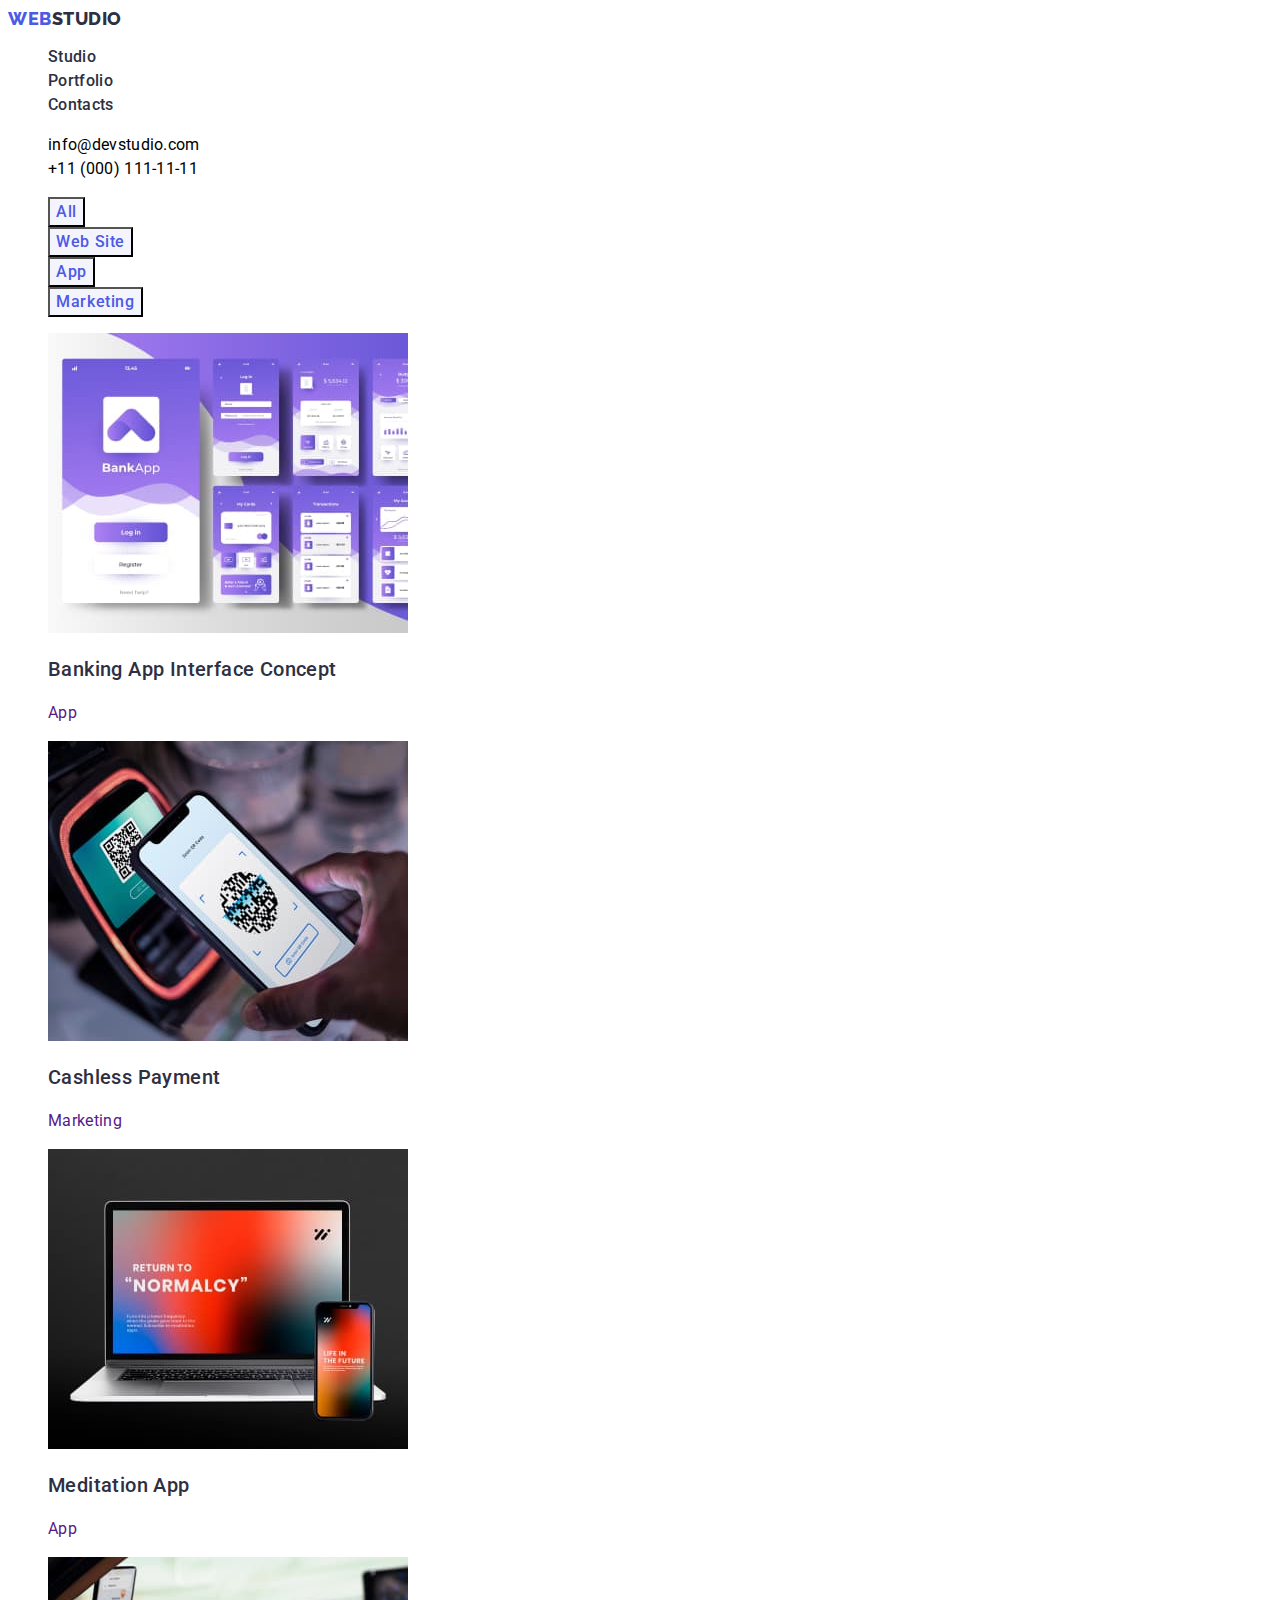
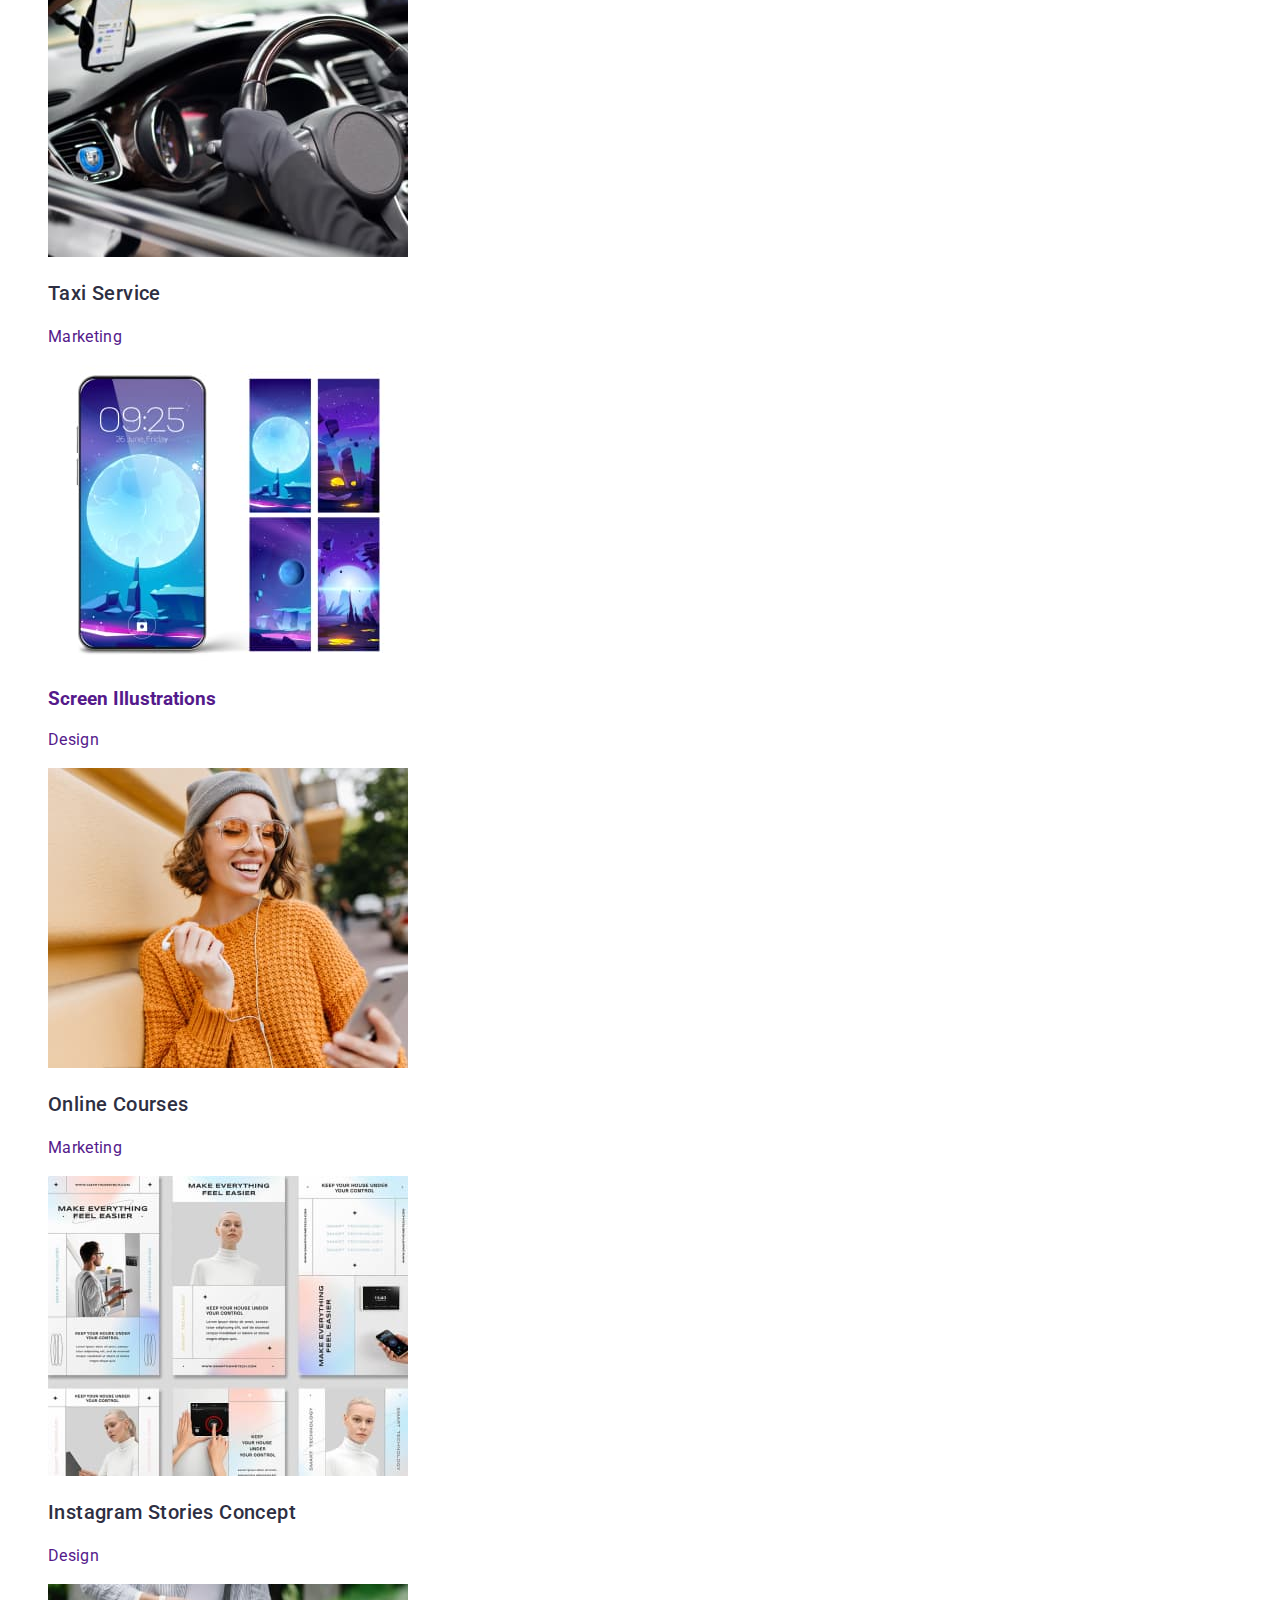
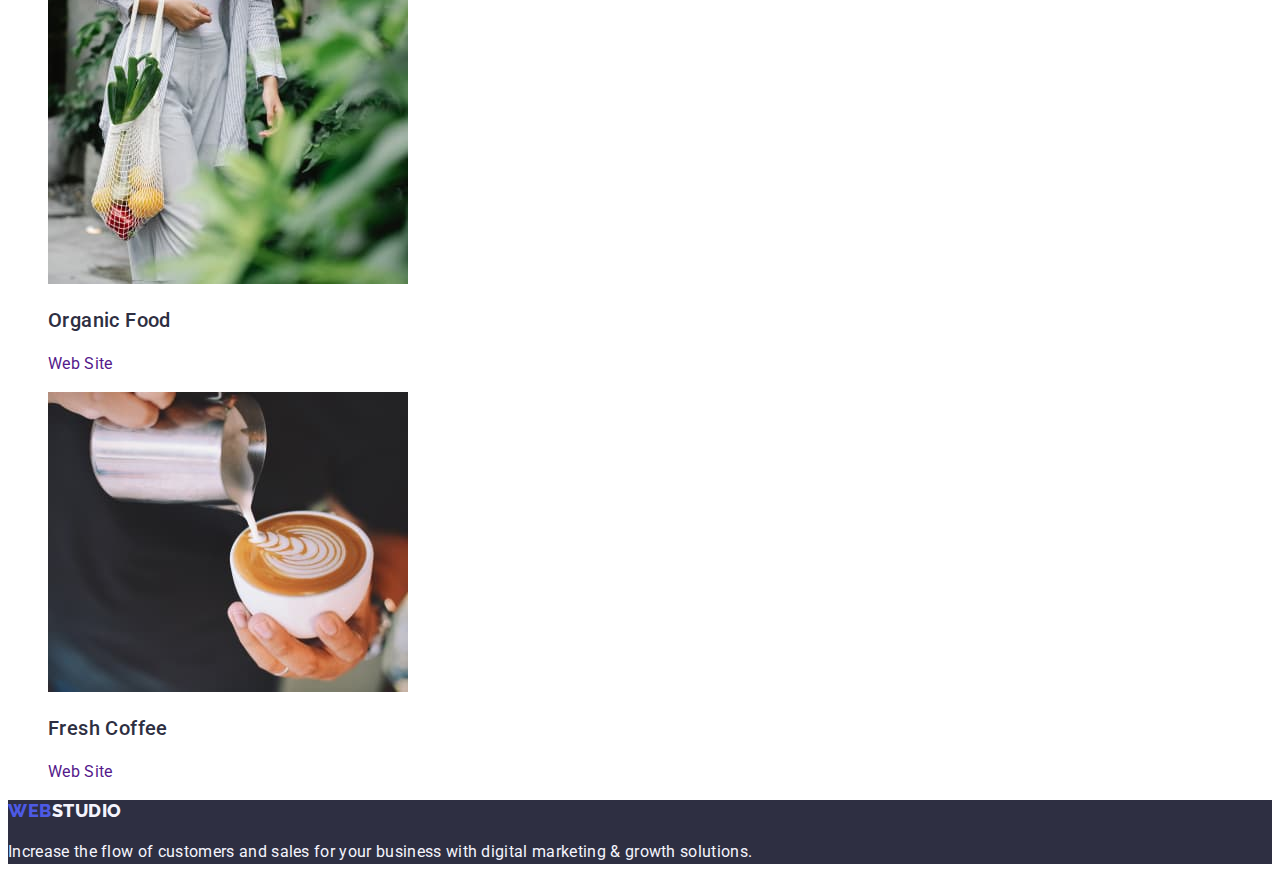
==== portfolio.html @ f55e908b "1" ====
<!DOCTYPE html>
<html lang="en">
  <head>
    <meta charset="UTF-8" />
    <meta http-equiv="X-UA-Compatible" content="IE=edge" />
    <meta name="viewport" content="width=device-width, initial-scale=1.0" />
    <title>Portfolio</title>
    <link rel="preconnect" href="https://fonts.googleapis.com" />
    <link rel="preconnect" href="https://fonts.gstatic.com" crossorigin />
    <link
      href="https://fonts.googleapis.com/css2?family=Raleway:wght@800&family=Roboto:wght@400;500;700&display=swap"
      rel="stylesheet"
    />
    <link rel="stylesheet" href="./css/styles.css" />
  </head>
  <body>
    <!-- HEADER -->
    <header class="page-header">
      <nav class="page-nav">
        <a class="logotype link" href="./index.html"
          >Web<span class="logotype-black">Studio</span></a
        >
        <ul class="list">
          <li class="menu-item">
            <a class="menu-item link" href="/index.html">Studio</a>
          </li>
          <li class="menu-item">
            <a class="menu-item link" href="#portfolio">Portfolio</a>
          </li>
          <li class="menu-item">
            <a class="menu-item link" href="#contacts">Contacts</a>
          </li>
        </ul>
      </nav>
      <address class="header-contacts">
        <ul class="list">
          <li class="contacts-list-item">
            <a class="contacts-list-item link" href="mailto:info@devstudio.com"
              >info@devstudio.com</a
            >
          </li>
          <li class="contacts-list-item">
            <a class="contacts-list-item link" href="tel:+110001111111"
              >+11 (000) 111-11-11</a
            >
          </li>
        </ul>
      </address>
    </header>
    <main>
      <h1 hidden>web studio project cards</h1>
      <!-- Button menu -->
      <section>
        <ul class="list">
          <li><button class="portfolio-btn" type="button">All</button></li>
          <li><button class="portfolio-btn" type="button">Web Site</button></li>
          <li><button class="portfolio-btn" type="button">App</button></li>
          <li>
            <button class="portfolio-btn" type="button">Marketing</button>
          </li>
        </ul>
      </section>
      <!-- Portfolio -->
      <section>
        <ul class="list">
          <li>
            <a class="project-cards-list link" href="">
              <img
                src="./images/portfolio_img/banking-app-interface.jpg"
                alt="banking-app"
              />
              <h3 class="h-three-headers">Banking App Interface Concept</h3>
              <p class="p-of-second-section">App</p>
            </a>
          </li>
          <li>
            <a class="project-cards-list link" href="">
              <img
                src="./images/portfolio_img/cashless-payment.jpg"
                alt="cashless-payment"
              />
              <h3 class="h-three-headers">Cashless Payment</h3>
              <p class="p-of-second-section">Marketing</p>
            </a>
          </li>
          <li>
            <a class="project-cards-list link" href="">
              <img
                src="./images/portfolio_img/meditation-app.jpg"
                alt="meditation-app"
              />
              <h3 class="h-three-headers">Meditation App</h3>
              <p class="p-of-second-section">App</p>
            </a>
          </li>
          <li>
            <a class="project-cards-list link" href="">
              <img
                src="./images/portfolio_img/taxi-service.jpg"
                alt="taxi-service"
              />
              <h3 class="h-three-headers">Taxi Service</h3>
              <p class="p-of-second-section">Marketing</p>
            </a>
          </li>

          <li>
            <a class="project-cards-list link" href="">
              <img
                src="./images/portfolio_img/screen-illustration.jpg"
                alt="screen-illustration"
              />
              <h3>Screen Illustrations</h3>
              <p class="p-of-second-section">Design</p>
            </a>
          </li>
          <li>
            <a class="project-cards-list link" href="">
              <img
                src="./images/portfolio_img/online-courses.jpg"
                alt="online-courses"
              />
              <h3 class="h-three-headers">Online Courses</h3>
              <p class="p-of-second-section">Marketing</p>
            </a>
          </li>
          <li>
            <a class="project-cards-list link" href="">
              <img
                src="./images/portfolio_img/instagram-stories-concept.jpg"
                alt="instagram-stories"
              />
              <h3 class="h-three-headers">Instagram Stories Concept</h3>
              <p class="p-of-second-section">Design</p>
            </a>
          </li>
          <li>
            <a class="project-cards-list link" href="">
              <img
                src="./images/portfolio_img/organic-food.jpg"
                alt="organic-food"
              />
              <h3 class="h-three-headers">Organic Food</h3>
              <p class="p-of-second-section">Web Site</p>
            </a>
          </li>
          <li>
            <a class="project-cards-list link" href="">
              <img
                src="./images/portfolio_img/fresh-coffe.jpg"
                alt="fresh-coffe"
              />
              <h3 class="h-three-headers">Fresh Coffee</h3>
              <p class="p-of-second-section">Web Site</p>
            </a>
          </li>
        </ul>
      </section>
    </main>
    <footer class="footer-text" id="contacts">
      <a class="logotype link" href="./index.html"
        >Web<span class="logotype-white">Studio</span></a
      >
      <p class="footer-text">
        Increase the flow of customers and sales for your business with digital
        marketing & growth solutions.
      </p>
    </footer>
  </body>
</html>
---- css/styles.css ----
:root {
    --bodycolor: #434445;
    --logo-blue: #4D5AE5;
    --background-color: #FFFFFF;
    --text-color: #2E2F42;
    --hover-color: #404BBF;
    --button-background: #F4F4FD;
}
body {
    font-family: "Roboto", sans-serif;
    color: var(--body-color);
    background-color: var(--background-color);
}

.list {
    list-style-type: none;
}

.link  {
    text-decoration: none;
}

button {
    cursor: pointer;
}



/*========= HEADER ===========*/


.logotype {
    color: var(--logo-blue);
    font-family: 'Raleway', sans-serif;
    font-size: 18px;
    font-style: normal;
    font-weight: 800;
    line-height: 1.17;
    letter-spacing: 0.03em;
    text-transform: uppercase;
}


.logotype-black {
    color: var(--text-color);
}

.logotype-white {
    color: var(--button-background);
}


.menu-item {
    color: var(--text-color);
    font-weight: 500;
    line-height: 1.5;
    letter-spacing: 0.02em;


}

.menu-item :hover,
.menu-item :focus {
    color: var(--hover-color);
    text-decoration: underline;
}

.contacts-list-item  {
    font-style: normal;
    line-height: 1.5;
    letter-spacing: 0.02em;
    color: var(--body-color);
    text-decoration: none;
}

.contacts-list-item:hover,
.contacts-list-item:focus {
    color: var(--hover-color);
}



.contacts-list-item {
    color: var(--body-color);
    font-style: normal;
}



/*========= /HEADER ===========*/



/*===index====*/
.hero {
    background-color: var(--text-color);
}

.h-three-headers {
    color: var(--text-color);
    font-family: 'Roboto',
        sans-serif;
    font-size: 20px;
    font-style: normal;
    font-weight: 500;
    line-height: 1.2;
    letter-spacing: 0.4px;
}

.hero-heading {
    color: var(--background-color);
    text-align: center;
    font-family: 'Roboto', sans-serif;
    font-size: 56px;
    font-style: normal;
    font-weight: 700;
    line-height: 1.07;
    letter-spacing: 1.12px;
}


.cta-btn {
    color: var(--background-color);
    background: var(--logo-blue);
    text-align: center;
    font-family: "Roboto", sans-serif;
    font-size: 16px;
    font-style: normal;
    font-weight: 500;
    line-height: 1.5;
    letter-spacing: 0.04em;
}



.cta-btn:hover,
.cta-btn:focus {
    color: var(--background-color);
    background-color: var(--hover-color);

}


.p-of-second-section {
    line-height: 1.5;
    letter-spacing: 0.02em;

}

.second-heading {
    font-size: 36px;
    line-height: 1.11;
    text-align: center;
    letter-spacing: 0.02em;
    text-transform: capitalize;
    color: var(--text-color);

}

.section-team {
    background-color: var(--button-background);
}

.team-list-item {
    background-color: var(--background-color);
}




.footer-text {
    line-height: 1.5;
    color: var(--button-background);
    letter-spacing: 0.02em;
    background-color: var(--text-color);
}

.h-two-headers {
    font-weight: 500;
    font-size: 20px;
    line-height: 1.2;
    letter-spacing: 0.02em;
    color: var(--text-color);

}

.p-of-fourth-section {
    line-height: 1.5;
    letter-spacing: 0.02em;
    color: var(--body-color);

}



.portfolio-btn {
    color: var(--logo-blue);
    background-color: var(--button-background);
    text-align: center;
    font-family: "Roboto", sans-serif;
    font-size: 16px;
    font-style: normal;
    font-weight: 500;
    line-height: 1.5;
    letter-spacing: 0.04em;
}



.portfolio-btn:hover,
.portfolio-btn:focus {
    color: var(--background-color);
    background-color: var(--hover-color);
}
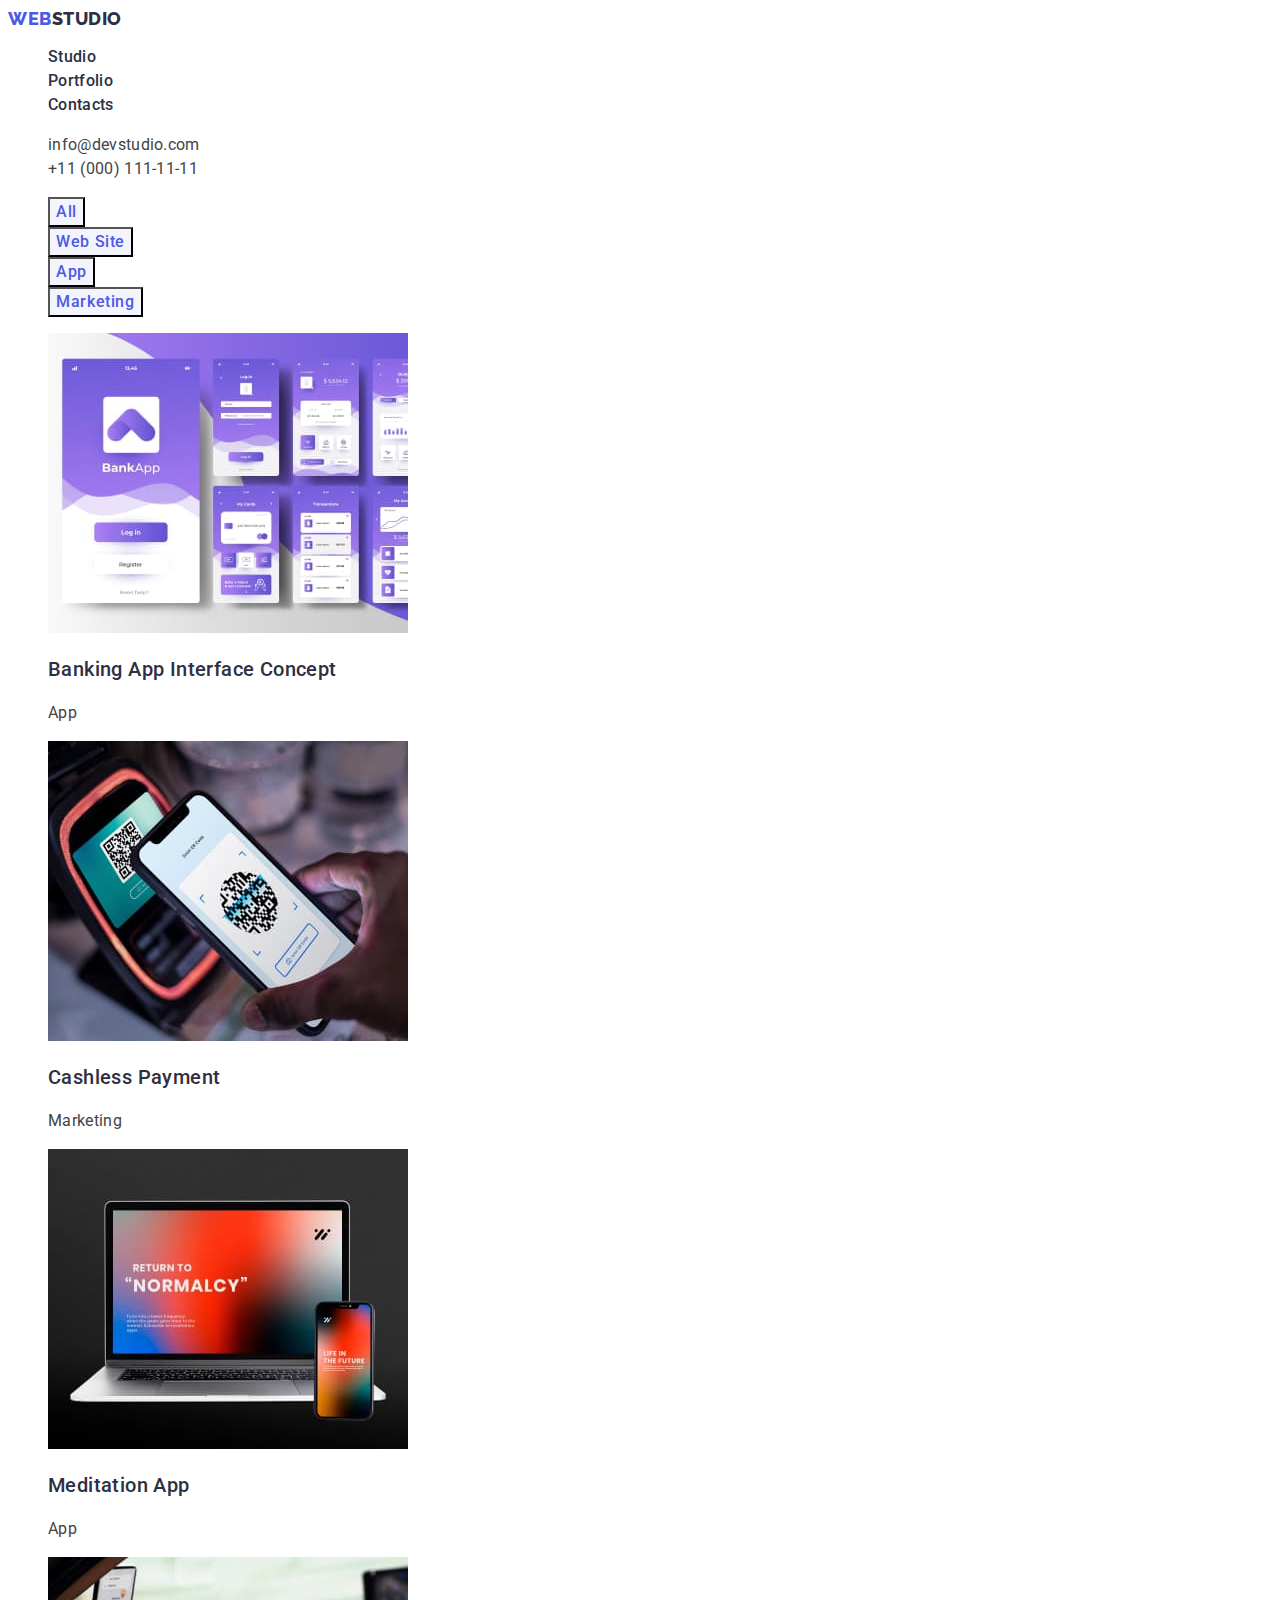
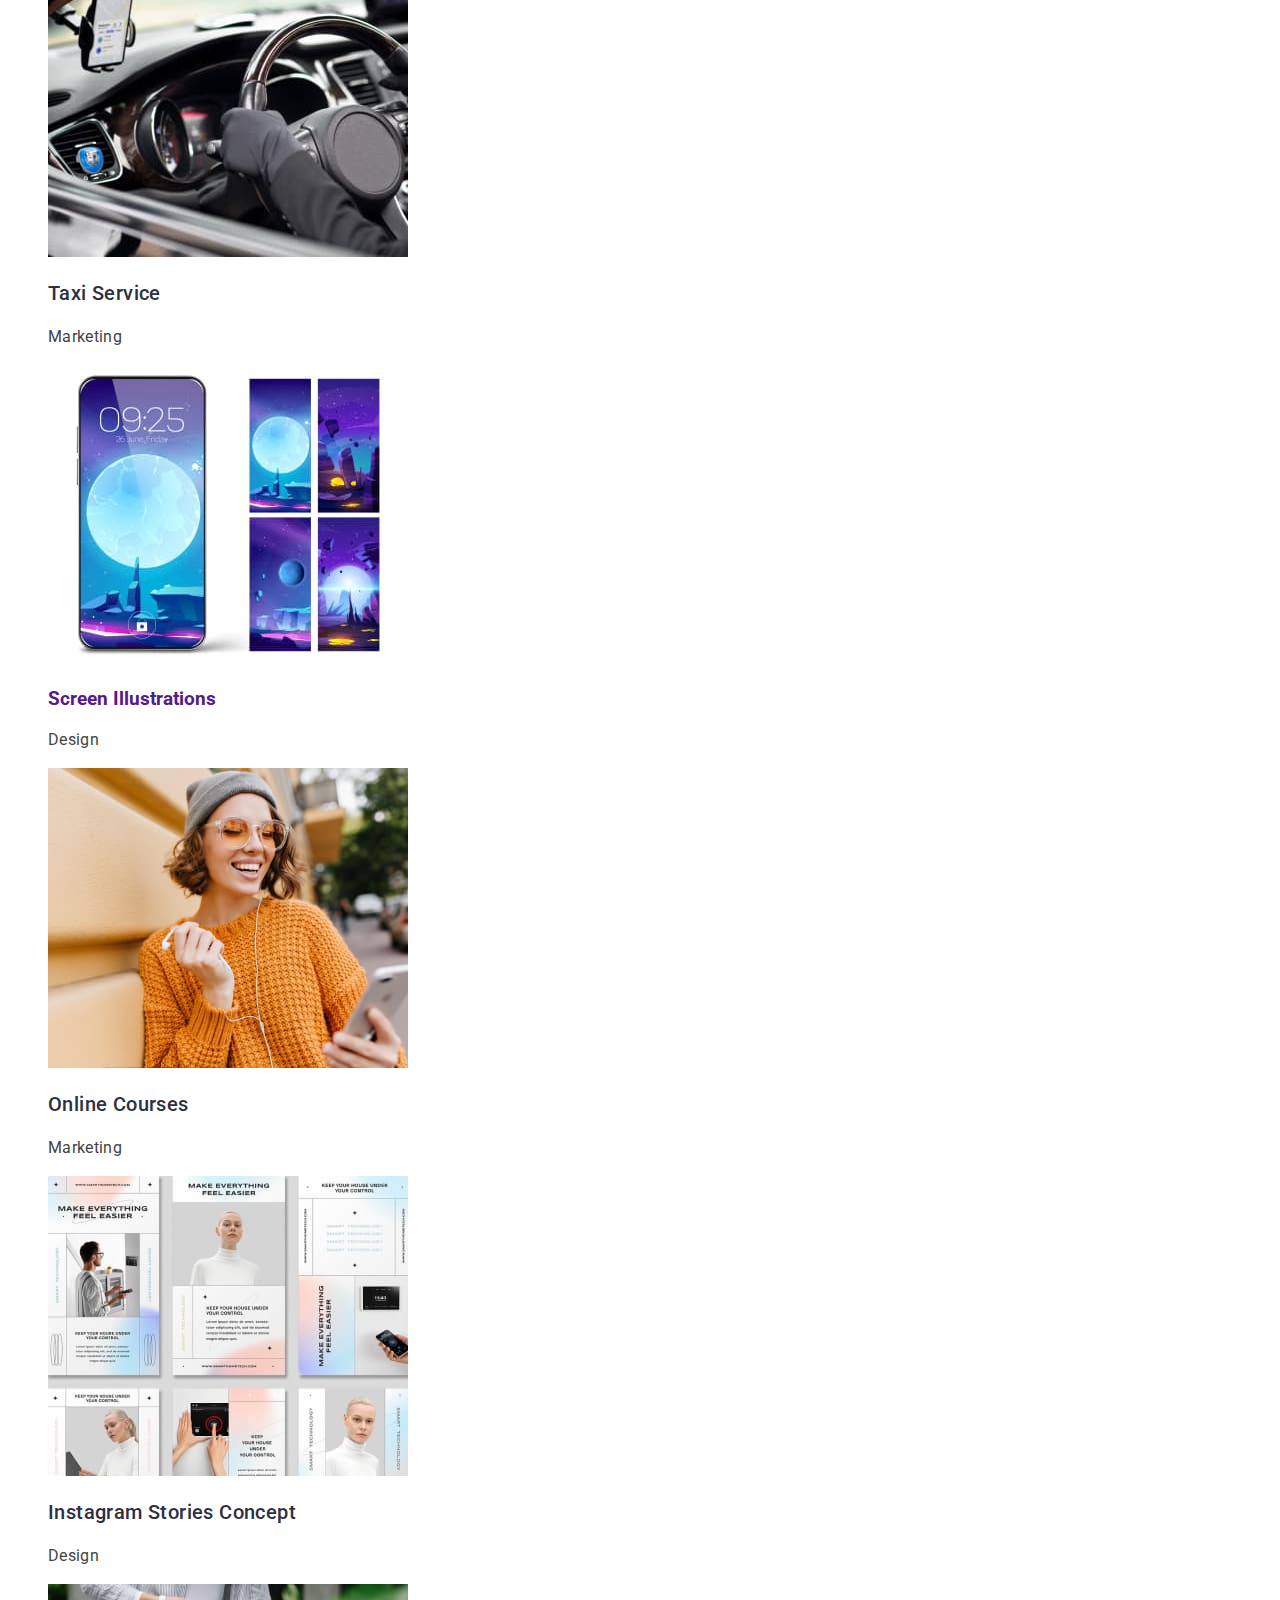
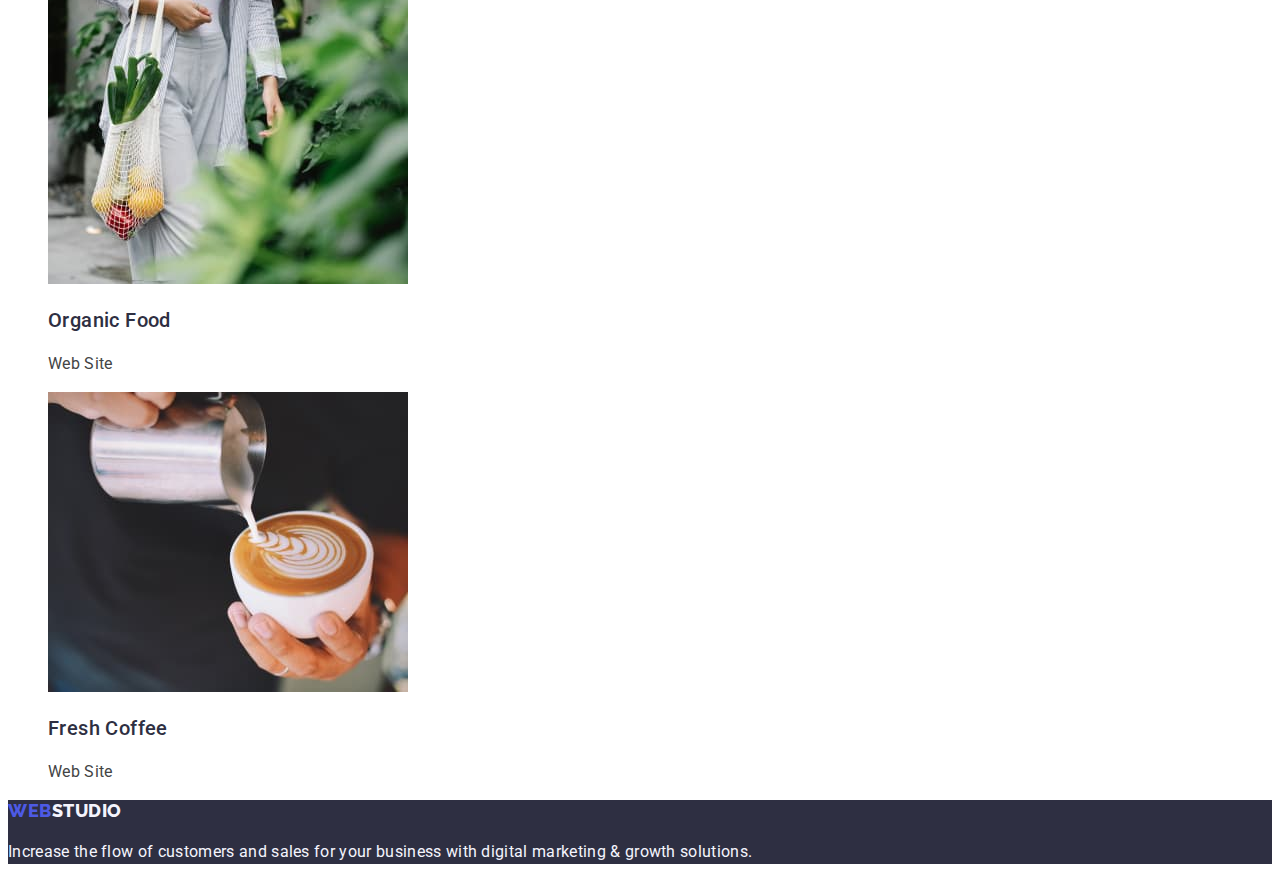
==== commit 4b3ec3f7: "3" ====
--- a/portfolio.html
+++ b/portfolio.html
@@ -22,13 +22,13 @@
         >
         <ul class="list">
           <li class="menu-item">
-            <a class="menu-item link" href="/index.html">Studio</a>
+            <a class="menu-item link" href="./index.html">Studio</a>
           </li>
           <li class="menu-item">
-            <a class="menu-item link" href="#portfolio">Portfolio</a>
+            <a class="menu-item link" href="./portfolio.html">Portfolio</a>
           </li>
           <li class="menu-item">
-            <a class="menu-item link" href="#contacts">Contacts</a>
+            <a class="menu-item link" href="">Contacts</a>
           </li>
         </ul>
       </nav>
@@ -59,9 +59,9 @@
             <button class="portfolio-btn" type="button">Marketing</button>
           </li>
         </ul>
-      </section>
-      <!-- Portfolio -->
-      <section>
+
+        <!-- Portfolio -->
+
         <ul class="list">
           <li>
             <a class="project-cards-list link" href="">
--- a/css/styles.css
+++ b/css/styles.css
@@ -8,7 +8,7 @@
 }
 body {
     font-family: "Roboto", sans-serif;
-    color: var(--body-color);
+    color: var(--bodycolor);
     background-color: var(--background-color);
 }
 
@@ -65,11 +65,11 @@
     text-decoration: underline;
 }
 
-.contacts-list-item  {
-    font-style: normal;
-    line-height: 1.5;
-    letter-spacing: 0.02em;
-    color: var(--body-color);
+.header-contacts {
+    font-style: normal;
+    line-height: 1.5;
+    letter-spacing: 0.02em;
+    color: var(--bodycolor);
     text-decoration: none;
 }
 
@@ -144,7 +144,7 @@
 .p-of-second-section {
     line-height: 1.5;
     letter-spacing: 0.02em;
-
+    color: var(--bodycolor);
 }
 
 .second-heading {
@@ -187,7 +187,7 @@
 .p-of-fourth-section {
     line-height: 1.5;
     letter-spacing: 0.02em;
-    color: var(--body-color);
+    color: var(--bodycolor);
 
 }
 
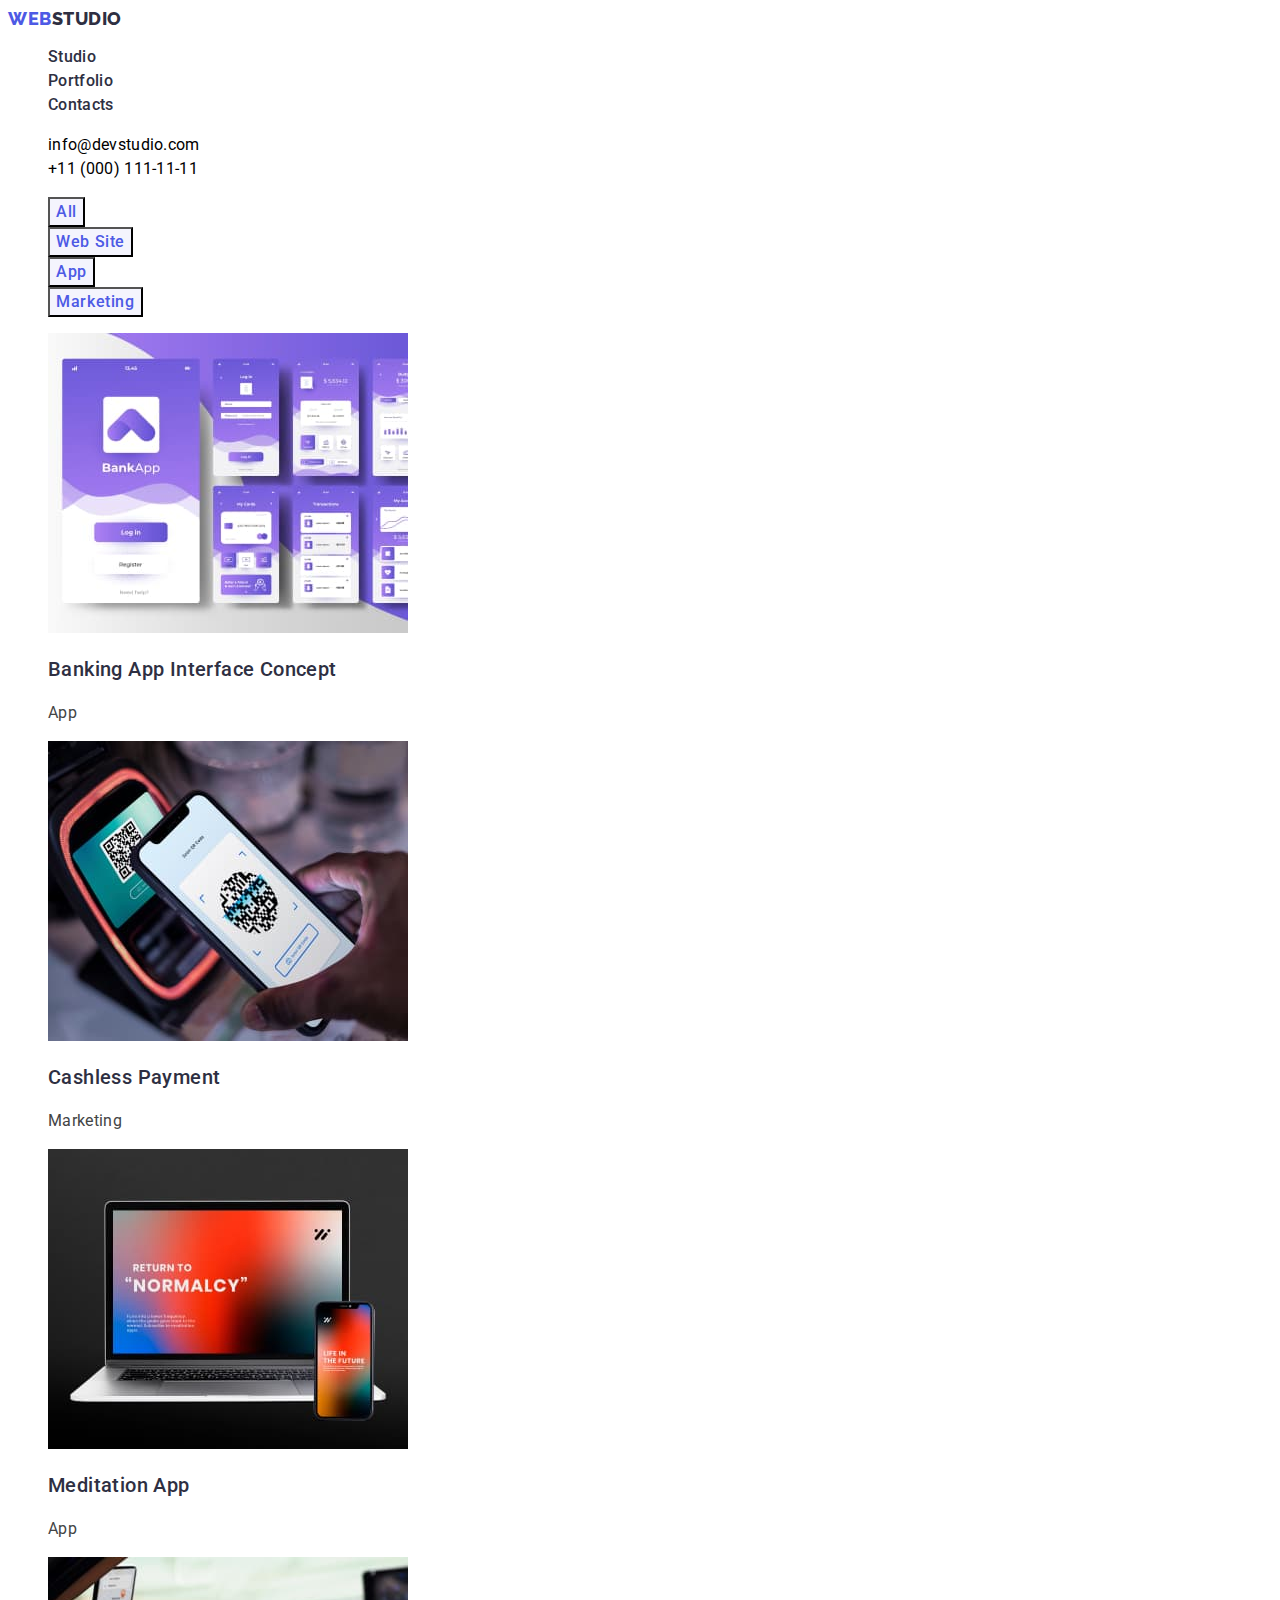
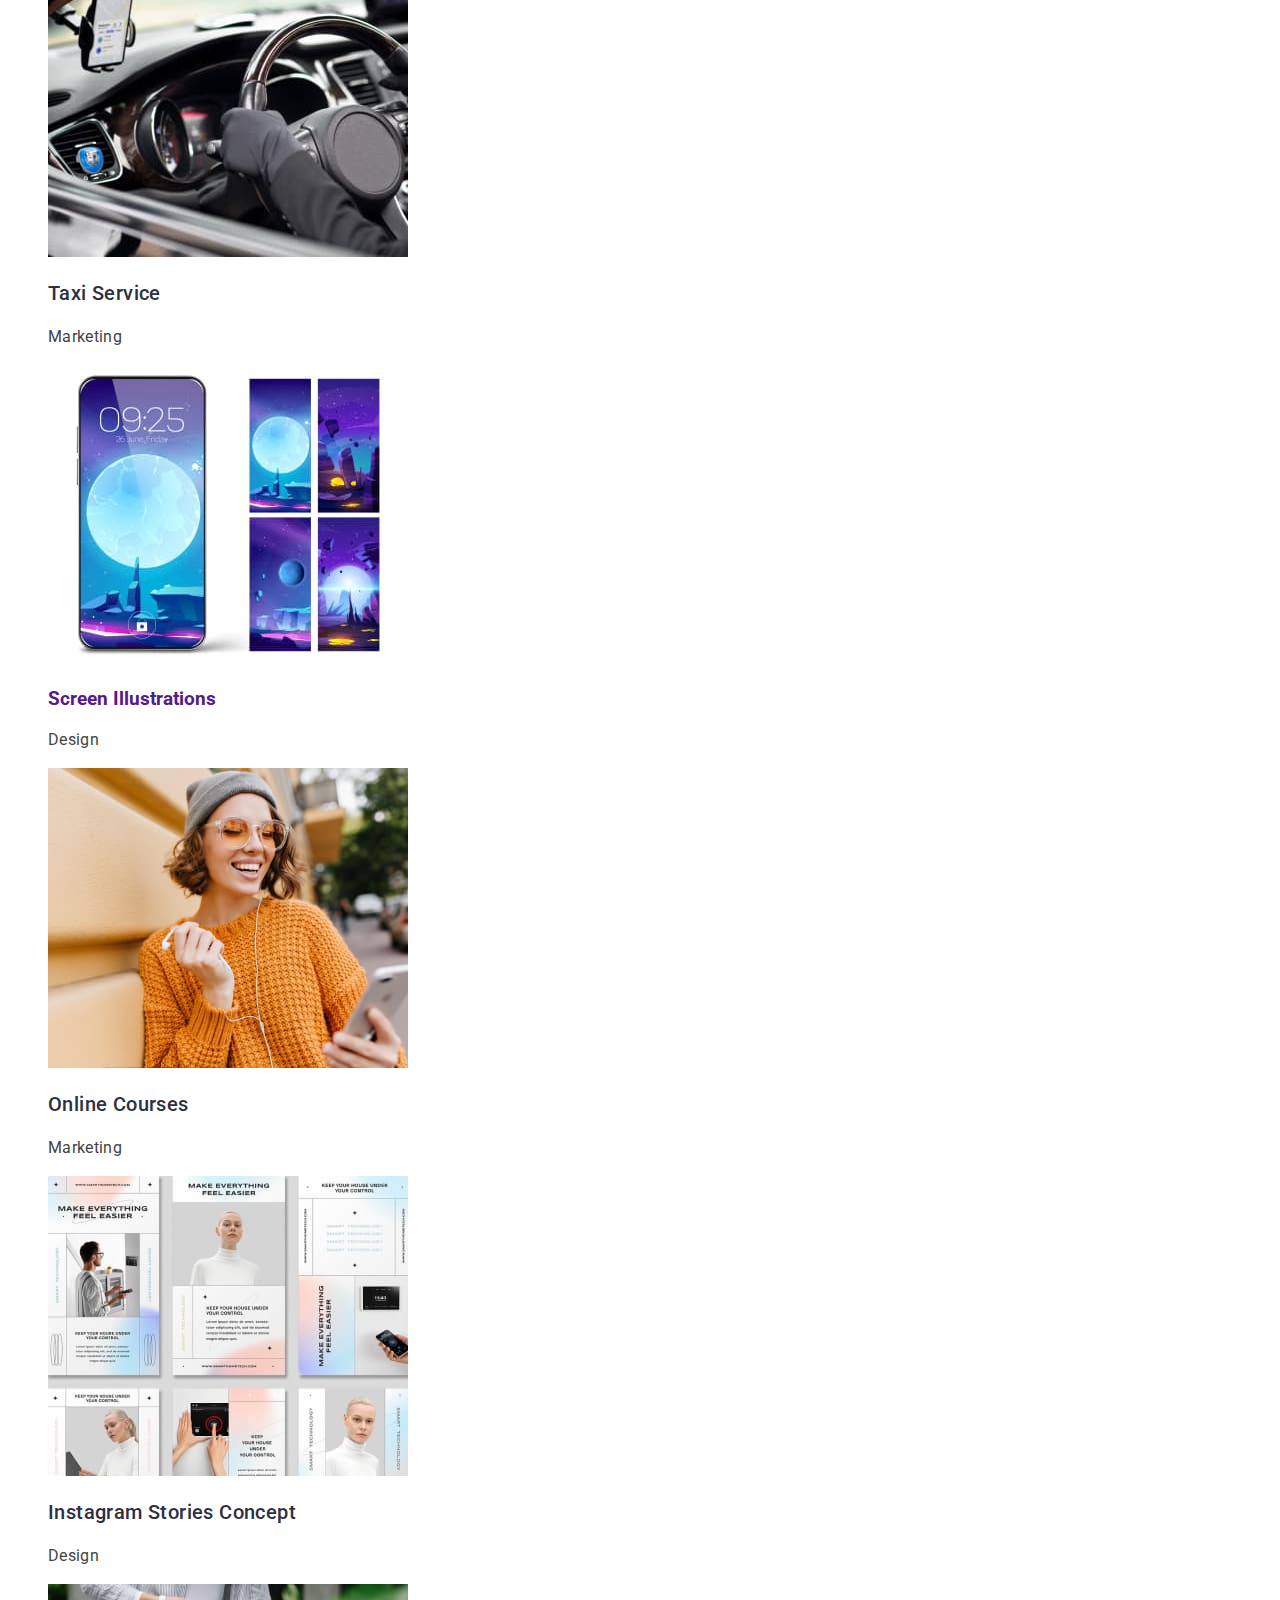
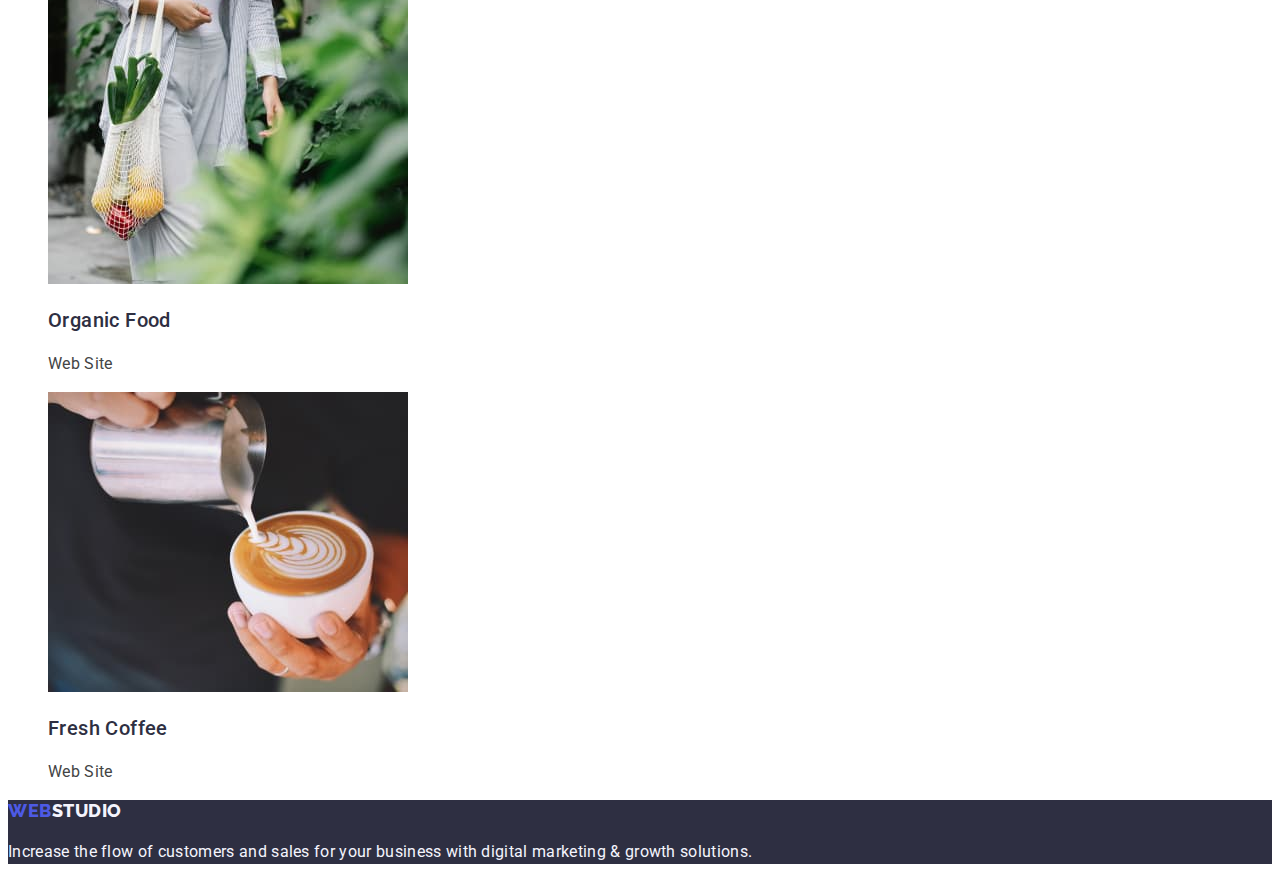
==== commit 8ed91976: "4" ====
--- a/portfolio.html
+++ b/portfolio.html
@@ -48,9 +48,10 @@
       </address>
     </header>
     <main>
-      <h1 hidden>web studio project cards</h1>
-      <!-- Button menu -->
       <section>
+        <h1 hidden>web studio project cards</h1>
+        <!-- Button menu -->
+
         <ul class="list">
           <li><button class="portfolio-btn" type="button">All</button></li>
           <li><button class="portfolio-btn" type="button">Web Site</button></li>
--- a/css/styles.css
+++ b/css/styles.css
@@ -8,7 +8,7 @@
 }
 body {
     font-family: "Roboto", sans-serif;
-    color: var(--bodycolor);
+    color: #434445, var(--bodycolor);
     background-color: var(--background-color);
 }
 
@@ -65,7 +65,7 @@
     text-decoration: underline;
 }
 
-.header-contacts {
+.contacts-list-item  {
     font-style: normal;
     line-height: 1.5;
     letter-spacing: 0.02em;
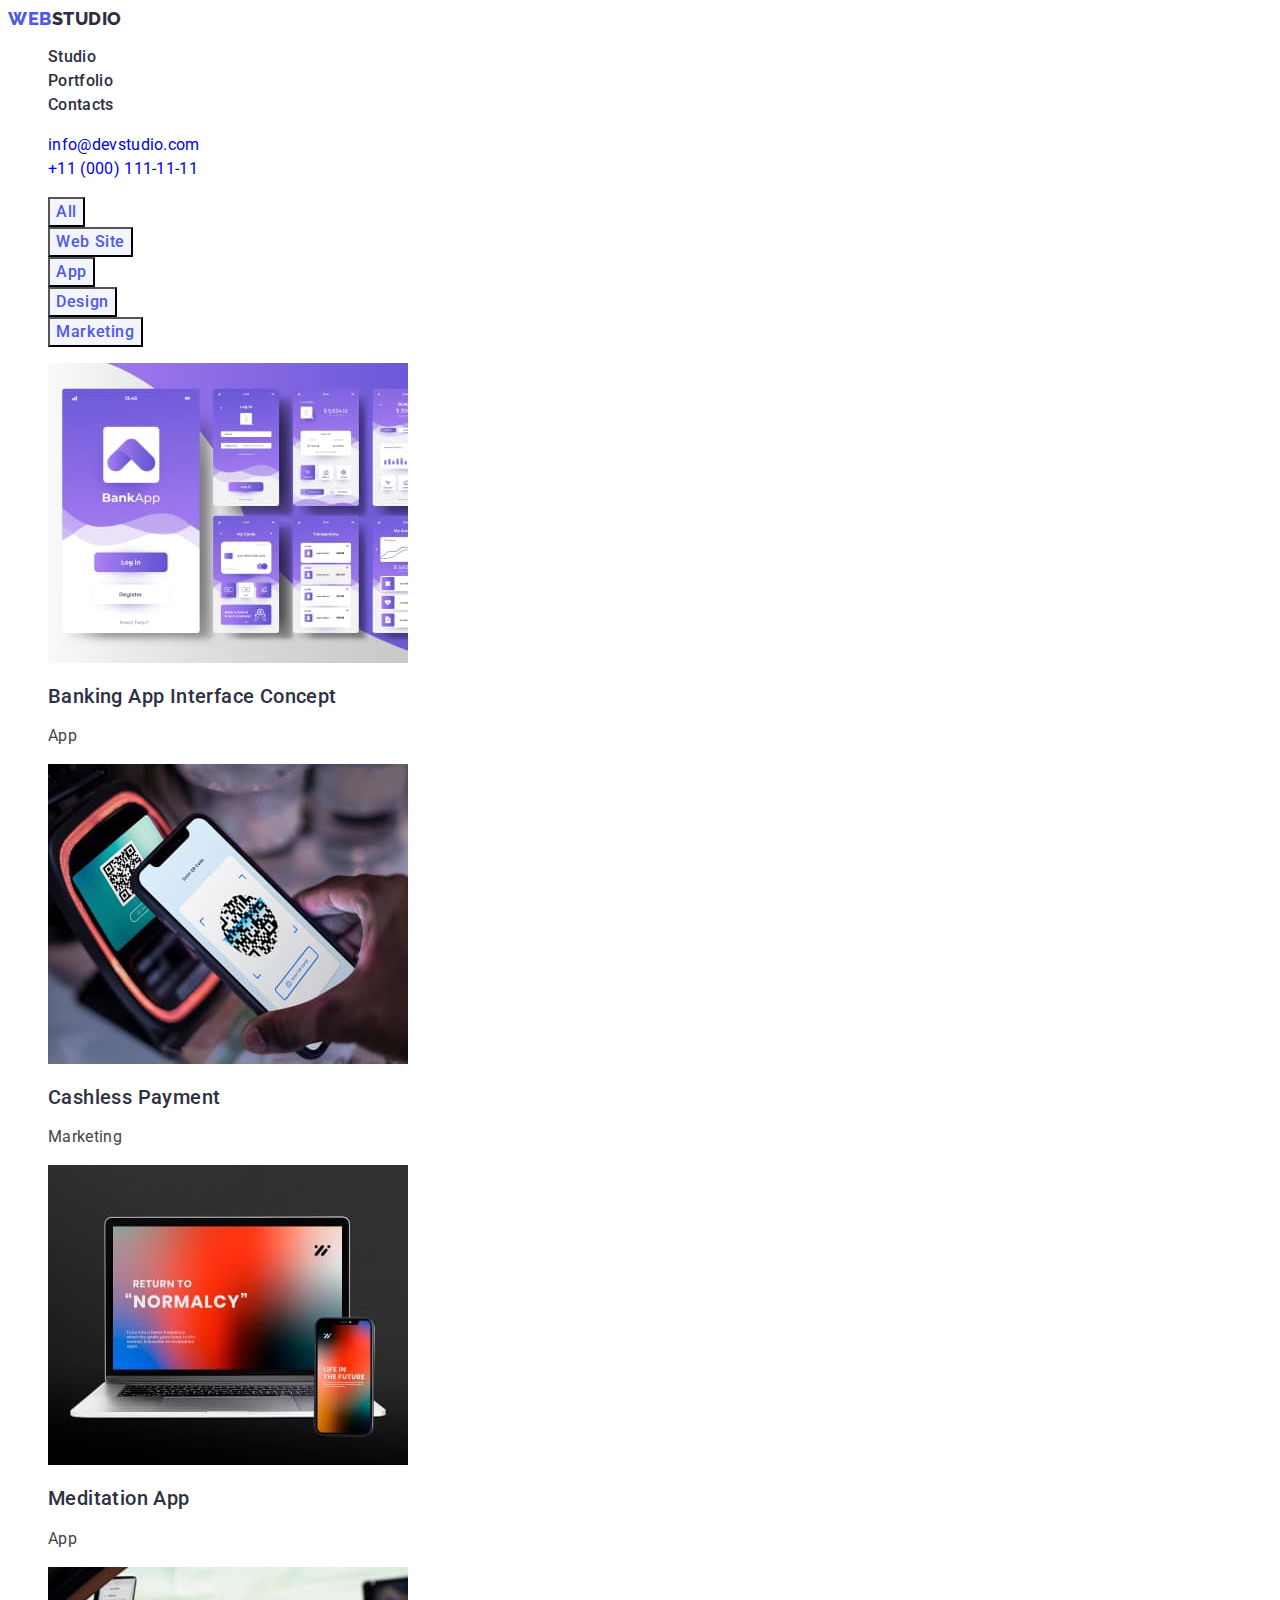
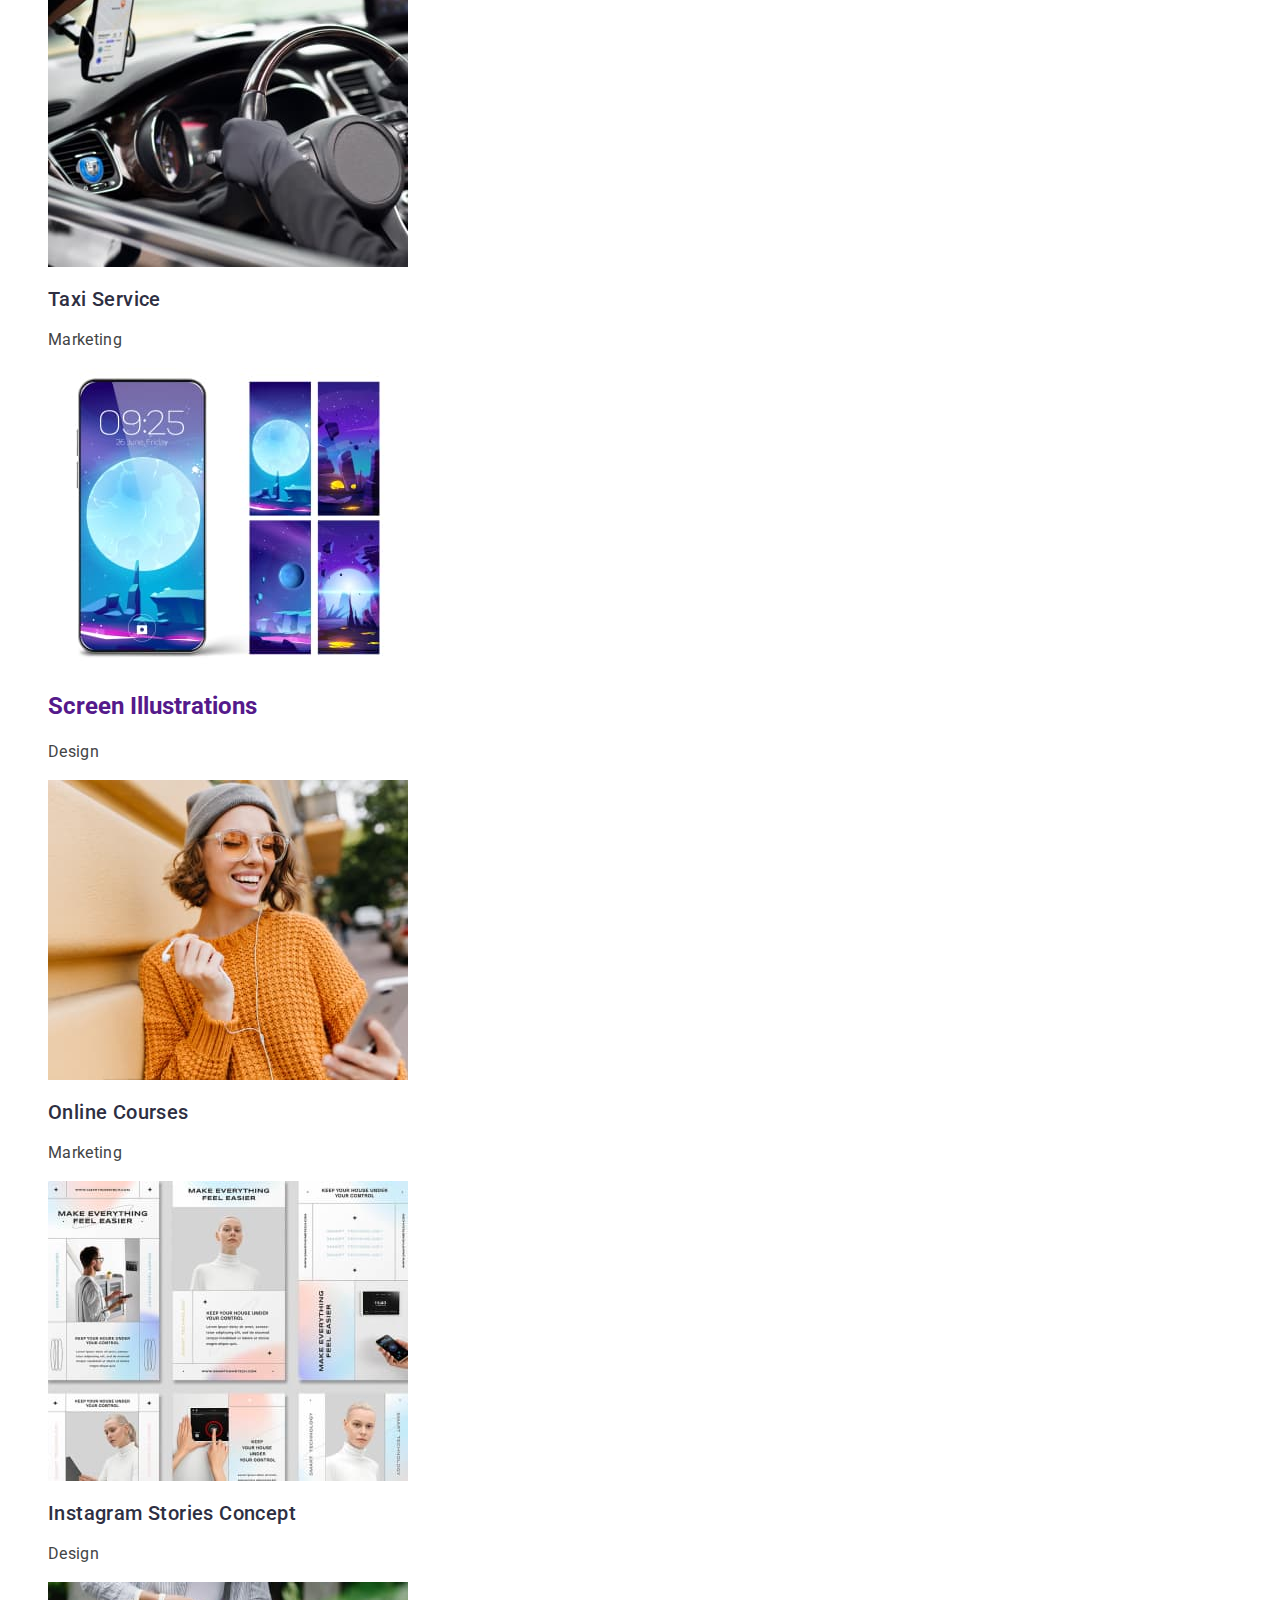
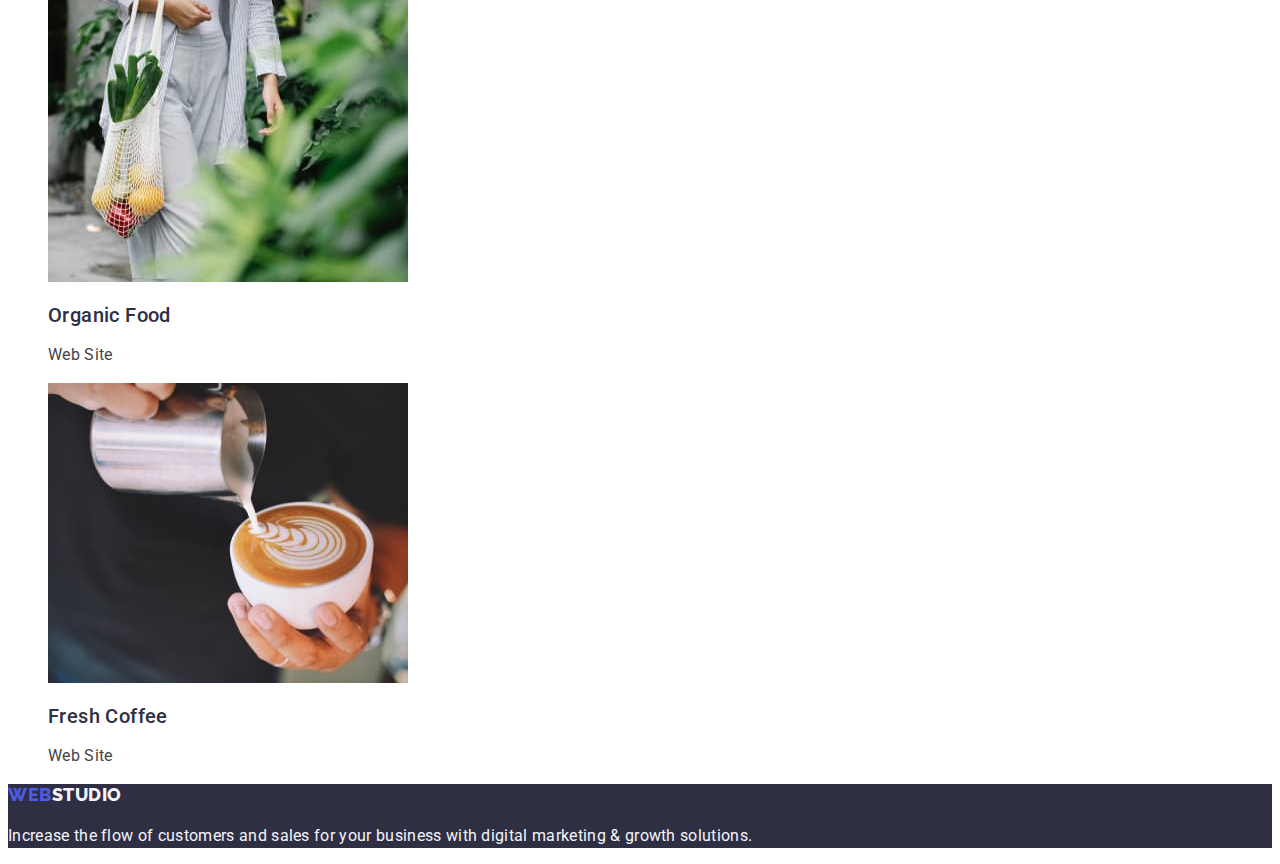
==== commit 0725b8f4: "5" ====
--- a/portfolio.html
+++ b/portfolio.html
@@ -56,6 +56,7 @@
           <li><button class="portfolio-btn" type="button">All</button></li>
           <li><button class="portfolio-btn" type="button">Web Site</button></li>
           <li><button class="portfolio-btn" type="button">App</button></li>
+          <li><button class="portfolio-btn" type="button">Design</button></li>
           <li>
             <button class="portfolio-btn" type="button">Marketing</button>
           </li>
@@ -69,9 +70,11 @@
               <img
                 src="./images/portfolio_img/banking-app-interface.jpg"
                 alt="banking-app"
+                width="360"
+                height="300"
               />
-              <h3 class="h-three-headers">Banking App Interface Concept</h3>
-              <p class="p-of-second-section">App</p>
+              <h2 class="h-two-headers">Banking App Interface Concept</h2>
+              <p class="p-of-section">App</p>
             </a>
           </li>
           <li>
@@ -79,9 +82,11 @@
               <img
                 src="./images/portfolio_img/cashless-payment.jpg"
                 alt="cashless-payment"
+                width="360"
+                height="300"
               />
-              <h3 class="h-three-headers">Cashless Payment</h3>
-              <p class="p-of-second-section">Marketing</p>
+              <h2 class="h-two-headers">Cashless Payment</h2>
+              <p class="p-of-section">Marketing</p>
             </a>
           </li>
           <li>
@@ -89,9 +94,11 @@
               <img
                 src="./images/portfolio_img/meditation-app.jpg"
                 alt="meditation-app"
+                width="360"
+                height="300"
               />
-              <h3 class="h-three-headers">Meditation App</h3>
-              <p class="p-of-second-section">App</p>
+              <h2 class="h-two-headers">Meditation App</h2>
+              <p class="p-of-section">App</p>
             </a>
           </li>
           <li>
@@ -99,9 +106,11 @@
               <img
                 src="./images/portfolio_img/taxi-service.jpg"
                 alt="taxi-service"
+                width="360"
+                height="300"
               />
-              <h3 class="h-three-headers">Taxi Service</h3>
-              <p class="p-of-second-section">Marketing</p>
+              <h2 class="h-two-headers">Taxi Service</h2>
+              <p class="p-of-section">Marketing</p>
             </a>
           </li>
 
@@ -110,9 +119,11 @@
               <img
                 src="./images/portfolio_img/screen-illustration.jpg"
                 alt="screen-illustration"
+                width="360"
+                height="300"
               />
-              <h3>Screen Illustrations</h3>
-              <p class="p-of-second-section">Design</p>
+              <h2>Screen Illustrations</h2>
+              <p class="p-of-section">Design</p>
             </a>
           </li>
           <li>
@@ -120,9 +131,11 @@
               <img
                 src="./images/portfolio_img/online-courses.jpg"
                 alt="online-courses"
+                width="360"
+                height="300"
               />
-              <h3 class="h-three-headers">Online Courses</h3>
-              <p class="p-of-second-section">Marketing</p>
+              <h2 class="h-two-headers">Online Courses</h2>
+              <p class="p-of-section">Marketing</p>
             </a>
           </li>
           <li>
@@ -130,9 +143,11 @@
               <img
                 src="./images/portfolio_img/instagram-stories-concept.jpg"
                 alt="instagram-stories"
+                width="360"
+                height="300"
               />
-              <h3 class="h-three-headers">Instagram Stories Concept</h3>
-              <p class="p-of-second-section">Design</p>
+              <h2 class="h-two-headers">Instagram Stories Concept</h2>
+              <p class="p-of-section">Design</p>
             </a>
           </li>
           <li>
@@ -140,9 +155,11 @@
               <img
                 src="./images/portfolio_img/organic-food.jpg"
                 alt="organic-food"
+                width="360"
+                height="300"
               />
-              <h3 class="h-three-headers">Organic Food</h3>
-              <p class="p-of-second-section">Web Site</p>
+              <h2 class="h-two-headers">Organic Food</h2>
+              <p class="p-of-section">Web Site</p>
             </a>
           </li>
           <li>
@@ -150,9 +167,11 @@
               <img
                 src="./images/portfolio_img/fresh-coffe.jpg"
                 alt="fresh-coffe"
+                width="360"
+                height="300"
               />
-              <h3 class="h-three-headers">Fresh Coffee</h3>
-              <p class="p-of-second-section">Web Site</p>
+              <h2 class="h-two-headers">Fresh Coffee</h2>
+              <p class="p-of-section">Web Site</p>
             </a>
           </li>
         </ul>
--- a/css/styles.css
+++ b/css/styles.css
@@ -8,7 +8,7 @@
 }
 body {
     font-family: "Roboto", sans-serif;
-    color: #434445, var(--bodycolor);
+    color: var(--bodycolor);
     background-color: var(--background-color);
 }
 
@@ -24,6 +24,9 @@
     cursor: pointer;
 }
 
+address {
+    font-style: normal;
+}
 
 
 /*========= HEADER ===========*/
@@ -65,7 +68,7 @@
     text-decoration: underline;
 }
 
-.contacts-list-item  {
+.header-contacts  {
     font-style: normal;
     line-height: 1.5;
     letter-spacing: 0.02em;
@@ -80,10 +83,6 @@
 
 
 
-.contacts-list-item {
-    color: var(--body-color);
-    font-style: normal;
-}
 
 
 
@@ -141,7 +140,7 @@
 }
 
 
-.p-of-second-section {
+.p-of-section {
     line-height: 1.5;
     letter-spacing: 0.02em;
     color: var(--bodycolor);
@@ -184,14 +183,6 @@
 
 }
 
-.p-of-fourth-section {
-    line-height: 1.5;
-    letter-spacing: 0.02em;
-    color: var(--bodycolor);
-
-}
-
-
 
 .portfolio-btn {
     color: var(--logo-blue);
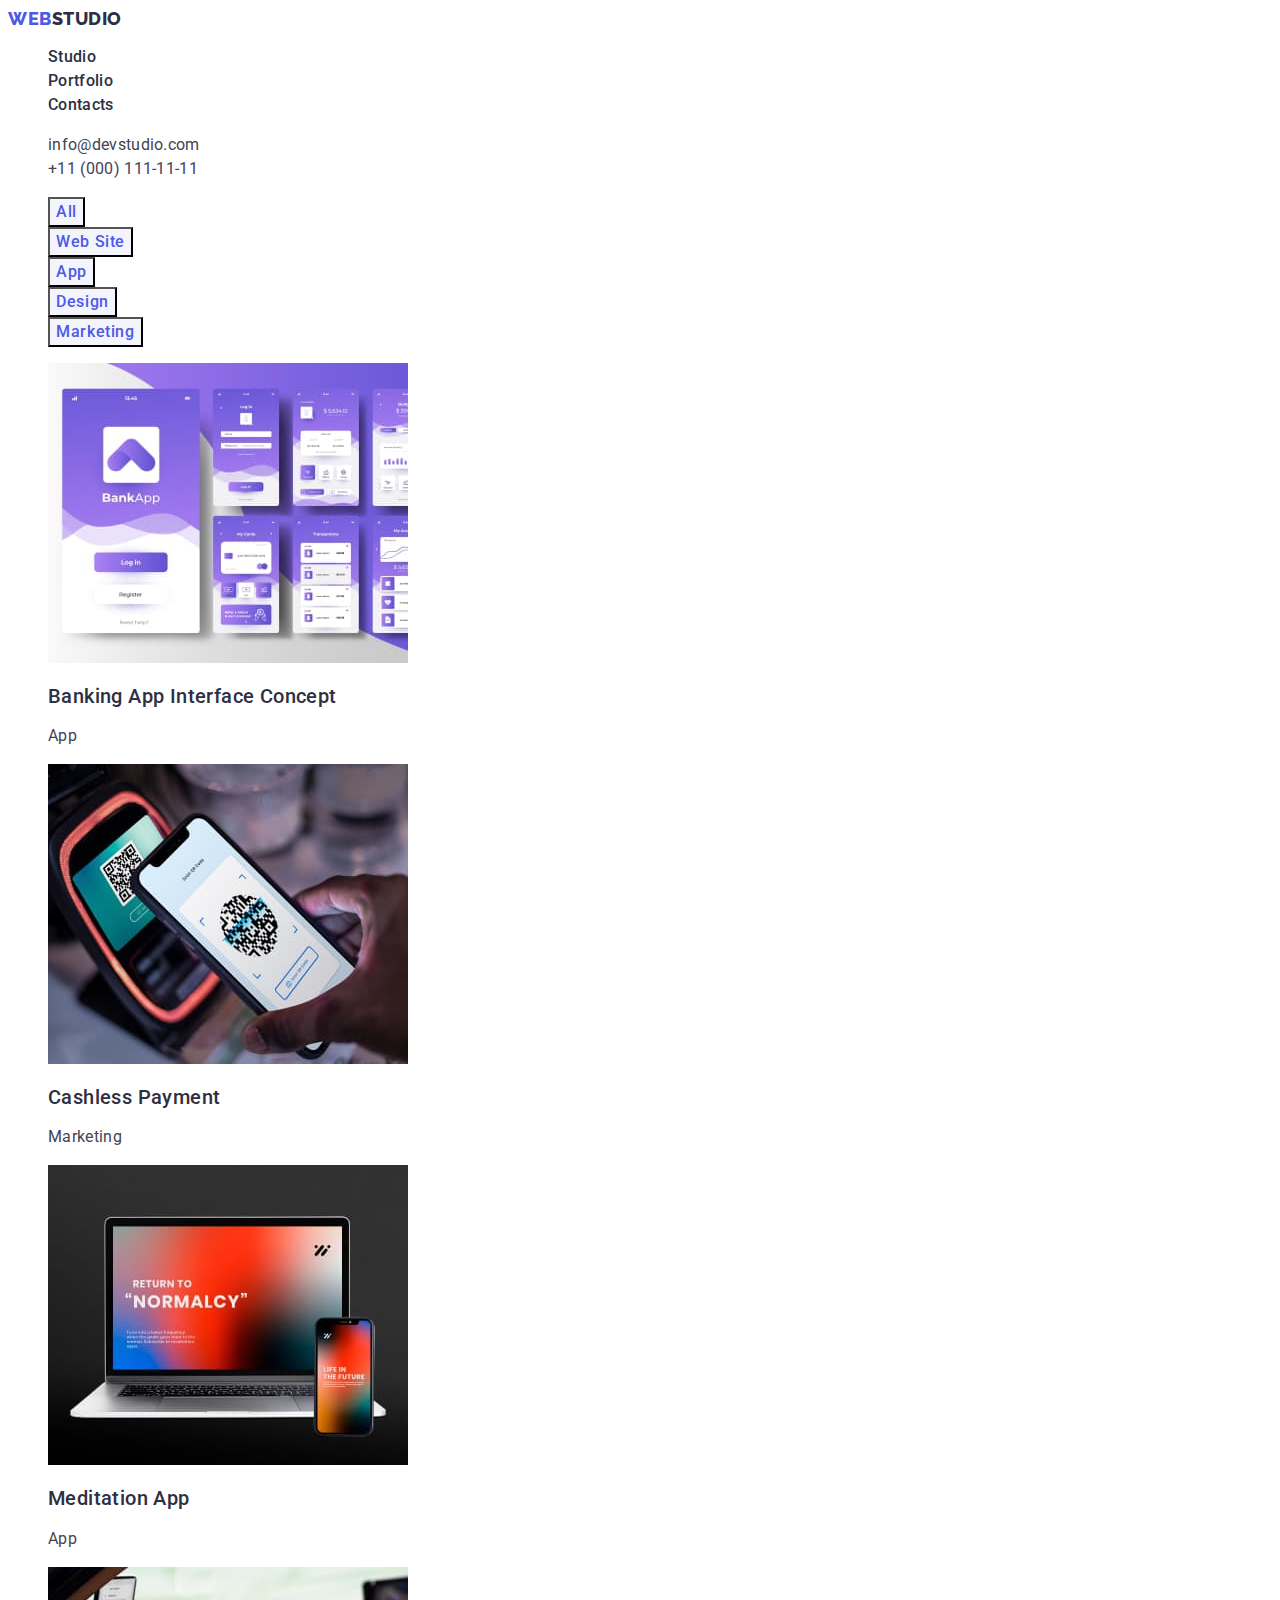
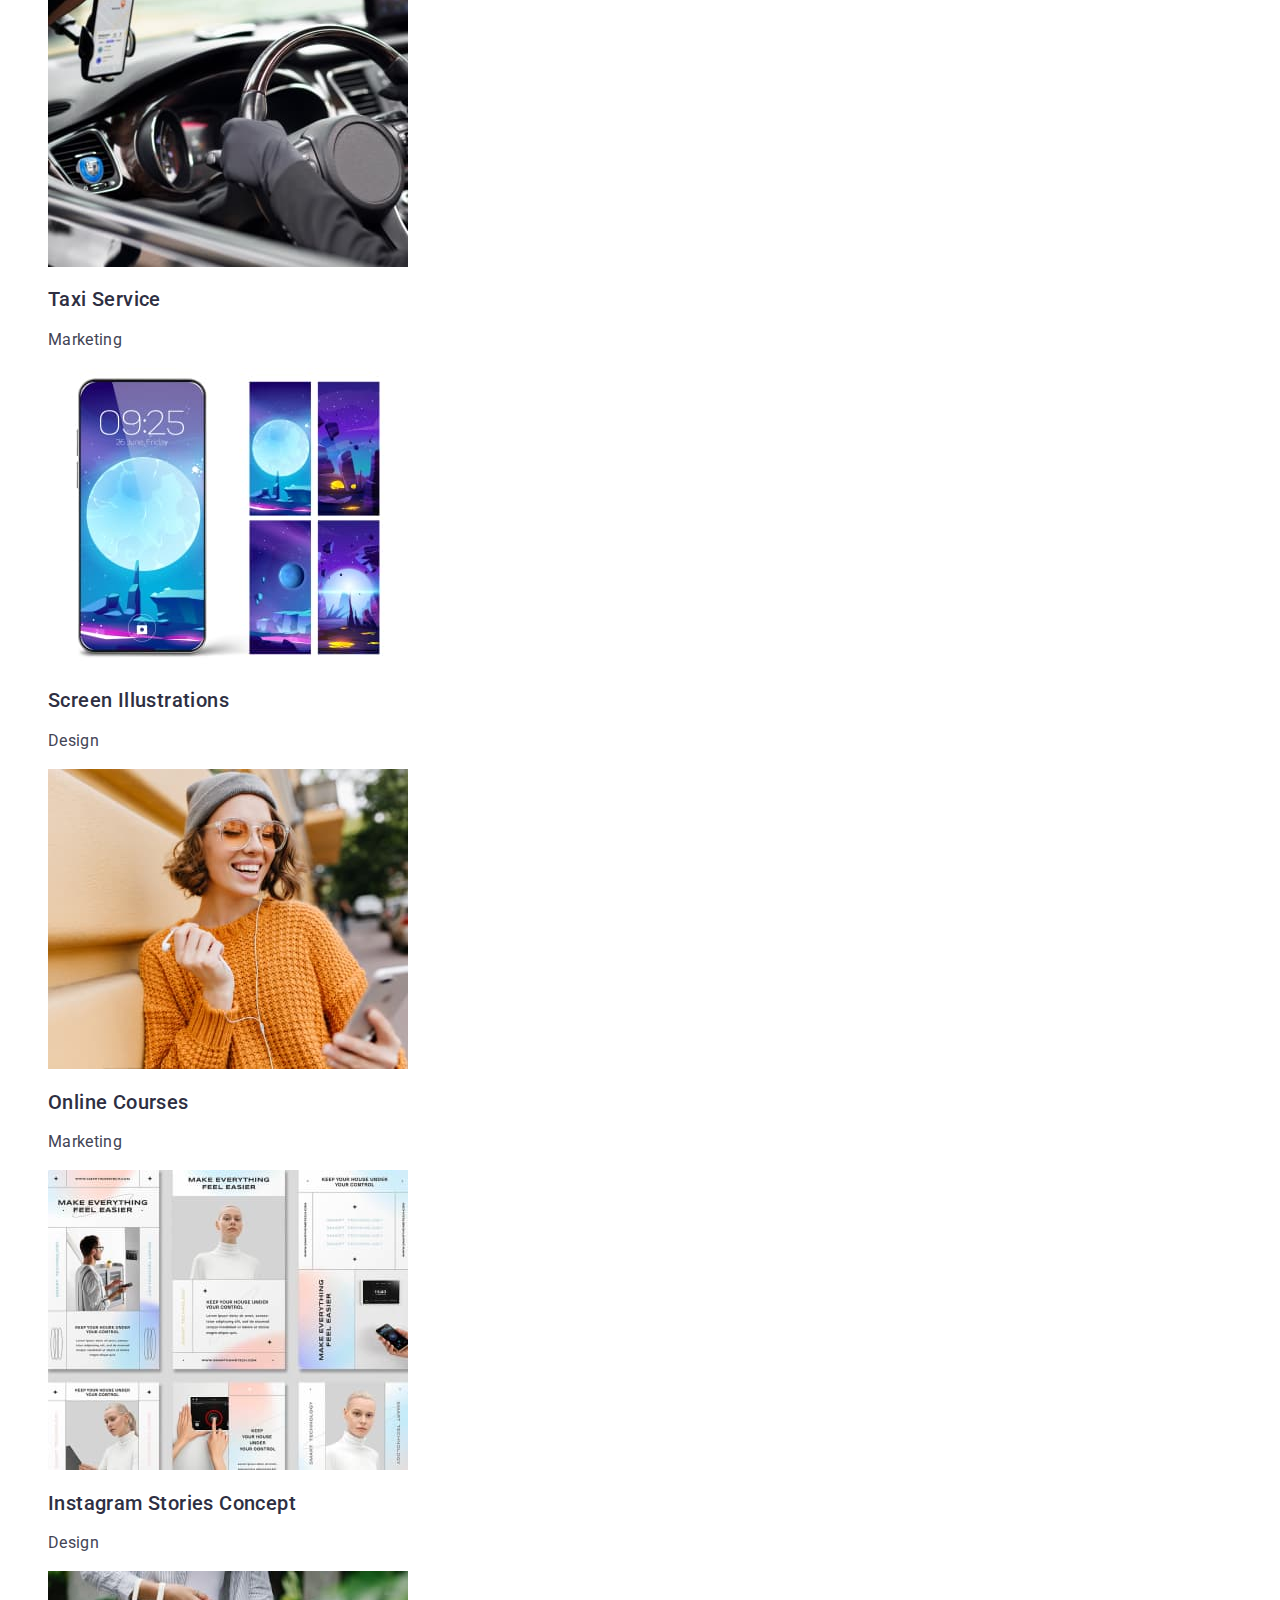
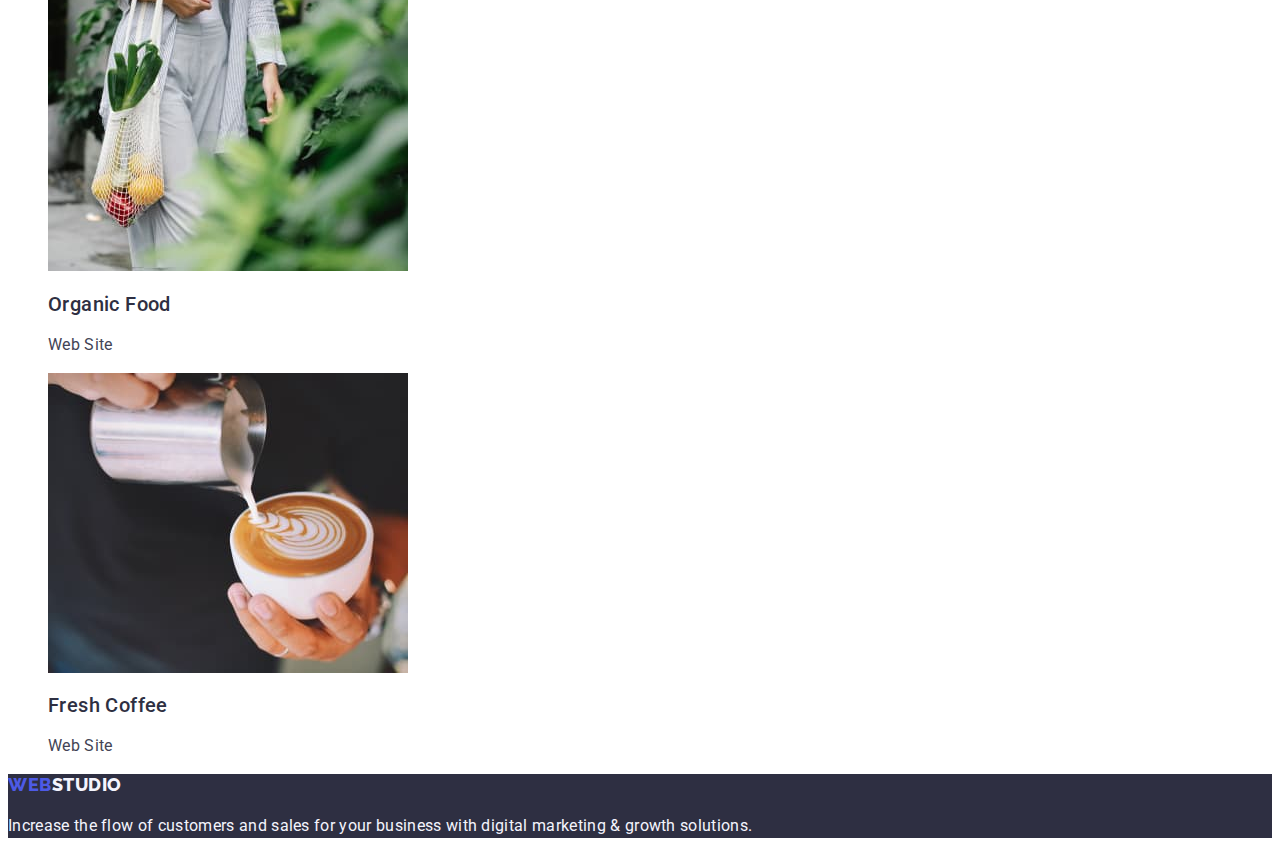
==== commit 59fe6d92: "6" ====
--- a/portfolio.html
+++ b/portfolio.html
@@ -122,7 +122,7 @@
                 width="360"
                 height="300"
               />
-              <h2>Screen Illustrations</h2>
+              <h2 class="h-two-headers">Screen Illustrations</h2>
               <p class="p-of-section">Design</p>
             </a>
           </li>
--- a/css/styles.css
+++ b/css/styles.css
@@ -1,5 +1,5 @@
 :root {
-    --bodycolor: #434445;
+    --bodycolor: #434455;
     --logo-blue: #4D5AE5;
     --background-color: #FFFFFF;
     --text-color: #2E2F42;
@@ -8,7 +8,7 @@
 }
 body {
     font-family: "Roboto", sans-serif;
-    color: var(--bodycolor);
+    color: #434455;
     background-color: var(--background-color);
 }
 
@@ -76,6 +76,10 @@
     text-decoration: none;
 }
 
+.contacts-list-item {
+    color: var(--bodycolor);
+}
+
 .contacts-list-item:hover,
 .contacts-list-item:focus {
     color: var(--hover-color);
